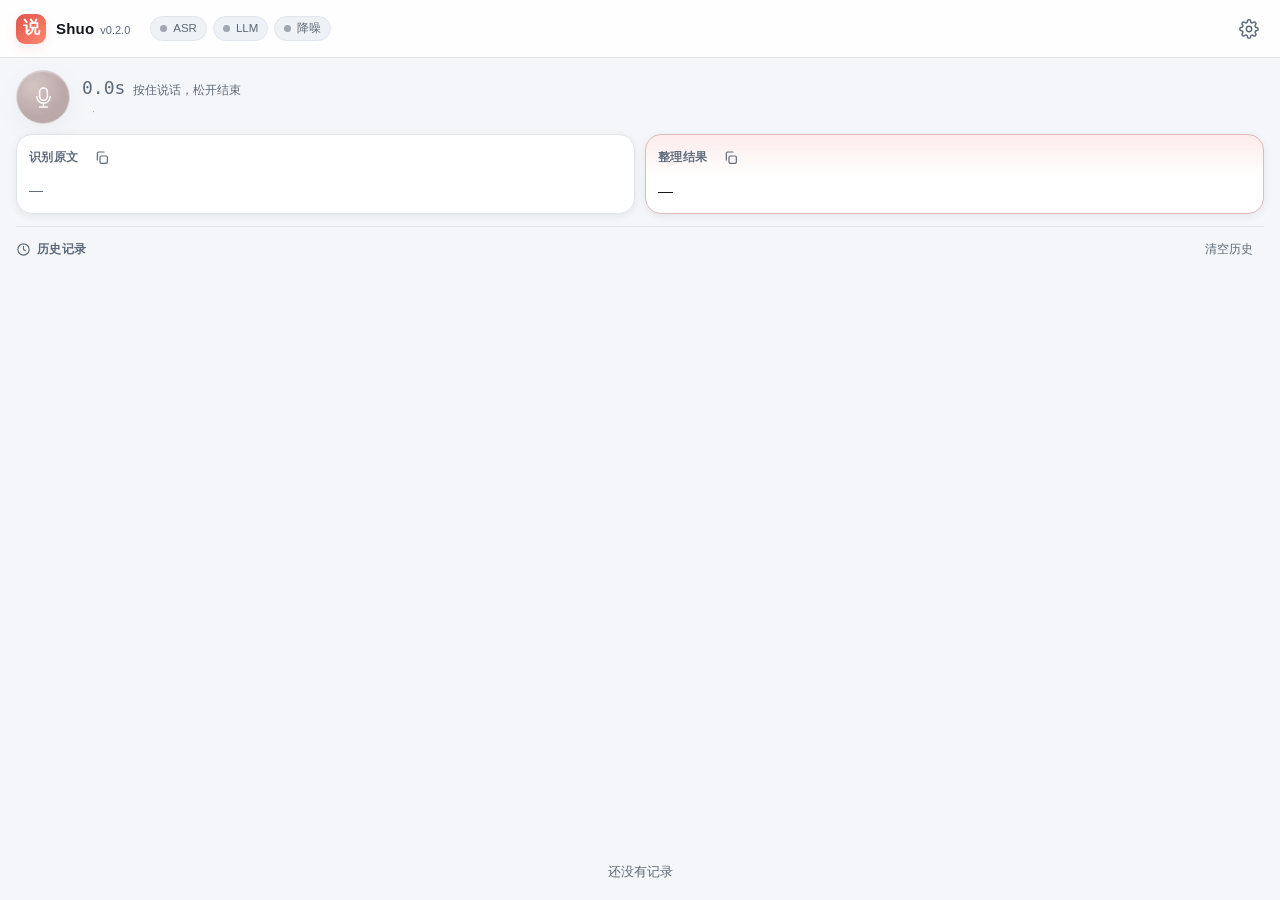
==== src-tauri/ui/index.html @ 4c84578a "feat: Tauri 3 rewrite with all-Rust inference - add src-tauri (ASR/LLM/denoise in Rust, static UI, d" ====
<!doctype html>
<html lang="zh">
<head>
  <meta charset="utf-8" />
  <meta name="viewport" content="width=device-width, initial-scale=1" />
  <title>说 · Shuo</title>
  <link rel="stylesheet" href="style.css" />
</head>
<body>
  <!-- 图标（内联 SVG，避免外部依赖） -->
  <svg class="svg-defs" aria-hidden="true">
    <symbol id="i-mic" viewBox="0 0 24 24">
      <path d="M12 15a4 4 0 0 0 4-4V6a4 4 0 1 0-8 0v5a4 4 0 0 0 4 4Z"/>
      <path d="M5 11a7 7 0 0 0 14 0M12 18v4M8 22h8"/>
    </symbol>
    <symbol id="i-copy" viewBox="0 0 24 24">
      <rect x="9" y="9" width="11" height="11" rx="2"/>
      <path d="M5 15V5a2 2 0 0 1 2-2h8"/>
    </symbol>
    <symbol id="i-check" viewBox="0 0 24 24"><path d="m4 12.5 5 5L20 6.5"/></symbol>
    <symbol id="i-gear" viewBox="0 0 24 24">
      <circle cx="12" cy="12" r="3.2"/>
      <path d="M19.4 15a1.7 1.7 0 0 0 .34 1.87l.06.06a2 2 0 1 1-2.83 2.83l-.06-.06a1.7 1.7 0 0 0-1.87-.34 1.7 1.7 0 0 0-1 1.55V21a2 2 0 1 1-4 0v-.09a1.7 1.7 0 0 0-1.11-1.55 1.7 1.7 0 0 0-1.87.34l-.06.06a2 2 0 1 1-2.83-2.83l.06-.06A1.7 1.7 0 0 0 4.6 15a1.7 1.7 0 0 0-1.55-1H3a2 2 0 1 1 0-4h.09A1.7 1.7 0 0 0 4.6 8.9a1.7 1.7 0 0 0-.34-1.87l-.06-.06a2 2 0 1 1 2.83-2.83l.06.06A1.7 1.7 0 0 0 9 4.6a1.7 1.7 0 0 0 1-1.55V3a2 2 0 1 1 4 0v.09a1.7 1.7 0 0 0 1 1.55 1.7 1.7 0 0 0 1.87-.34l.06-.06a2 2 0 1 1 2.83 2.83l-.06.06A1.7 1.7 0 0 0 19.4 9v.09a1.7 1.7 0 0 0 1.55 1H21a2 2 0 1 1 0 4h-.09a1.7 1.7 0 0 0-1.51 1Z"/>
    </symbol>
    <symbol id="i-x" viewBox="0 0 24 24"><path d="M6 6l12 12M18 6 6 18"/></symbol>
    <symbol id="i-trash" viewBox="0 0 24 24">
      <path d="M4 7h16M9 7V4h6v3M6 7l1 14h10l1-14"/>
    </symbol>
    <symbol id="i-refresh" viewBox="0 0 24 24">
      <path d="M20 11a8 8 0 1 0-2.3 6.7M20 5v6h-6"/>
    </symbol>
    <symbol id="i-folder" viewBox="0 0 24 24">
      <path d="M3 7a2 2 0 0 1 2-2h5l2 2h7a2 2 0 0 1 2 2v9a2 2 0 0 1-2 2H5a2 2 0 0 1-2-2Z"/>
    </symbol>
    <symbol id="i-history" viewBox="0 0 24 24">
      <circle cx="12" cy="12" r="9"/><path d="M12 7v5l3 2"/>
    </symbol>
    <symbol id="i-keyboard" viewBox="0 0 24 24">
      <rect x="2.5" y="6" width="19" height="12" rx="2"/>
      <path d="M7 10h.01M11 10h.01M15 10h.01M18 10h.01M7 14h10"/>
    </symbol>
    <symbol id="i-info" viewBox="0 0 24 24">
      <circle cx="12" cy="12" r="9"/><path d="M12 11v6M12 7.5h.01"/>
    </symbol>
    <symbol id="i-stop" viewBox="0 0 24 24"><rect x="7" y="7" width="10" height="10" rx="2"/></symbol>
  </svg>

  <div id="app">
    <header class="topbar">
      <div class="brand" id="brand">
        <span class="logo">说</span>
        <div class="brand-text">
          <strong>Shuo</strong>
          <span class="ver" id="ver">v0.2.0</span>
        </div>
      </div>

      <div class="chips" id="chips">
        <span class="chip" id="chip-asr" title="ASR"><i class="dot"></i><span>ASR</span></span>
        <span class="chip" id="chip-llm" title="LLM"><i class="dot"></i><span>LLM</span></span>
        <span class="chip" id="chip-denoise"><i class="dot"></i><span data-i18n="settings.denoise">降噪</span></span>
      </div>

      <div class="top-actions">
        <span class="hotkey-badge" id="hotkey-badge" hidden></span>
        <button class="icon-btn" id="btn-settings" data-i18n-title="btn.settings" title="设置">
          <svg><use href="#i-gear"/></svg>
        </button>
      </div>
    </header>

    <div class="banner" id="banner" hidden>
      <span id="banner-text"></span>
      <button class="link" id="banner-log">日志</button>
      <button class="icon-btn sm" id="banner-close" aria-label="关闭"><svg><use href="#i-x"/></svg></button>
    </div>

    <main class="main">
      <section class="composer">
        <div class="rec-strip">
          <button id="record" class="record-btn" disabled aria-label="按住说话">
            <svg class="mic"><use href="#i-mic"/></svg>
            <span class="rec-dot"></span>
          </button>
          <div class="rec-info">
            <div class="rec-line">
              <span class="rec-timer" id="timer">0.0s</span>
              <span class="rec-hint" id="record-hint">按住说话，松开结束</span>
            </div>
            <div class="rec-line dim">
              <span id="hotkey-hint"></span>
              <span class="sep">·</span>
              <span id="engine-line"></span>
            </div>
          </div>
          <span class="meta" id="meta"></span>
        </div>

        <div class="cards">
          <div class="card" id="card-asr">
            <header class="card-head">
              <h3 data-i18n="result.asr">识别原文</h3>
              <span class="badge" id="asr-lang"></span>
              <button class="icon-btn sm" data-copy="asr" data-i18n-title="btn.copy" title="复制">
                <svg><use href="#i-copy"/></svg>
              </button>
            </header>
            <p class="text muted" id="asr-text">—</p>
          </div>

          <div class="card accent" id="card-final">
            <header class="card-head">
              <h3 data-i18n="result.final">整理结果</h3>
              <span class="badge" id="meta-llm"></span>
              <button class="icon-btn sm" id="btn-copy" data-i18n-title="btn.copy" title="复制" disabled>
                <svg><use href="#i-copy"/></svg>
              </button>
            </header>
            <p class="text" id="final-text">—</p>
          </div>
        </div>
      </section>

      <section class="history-panel">
        <header class="section-head">
          <h3><svg class="sm"><use href="#i-history"/></svg><span data-i18n="history.title">历史记录</span></h3>
          <div class="section-tools">
            <span class="muted small" id="history-count"></span>
            <button class="btn ghost sm" id="btn-clear-history" data-i18n="btn.clear_history">清空历史</button>
          </div>
        </header>
        <ul class="history" id="history"></ul>
        <div class="empty" id="history-empty" data-i18n="history.empty">还没有记录</div>
      </section>
    </main>
  </div>

  <!-- 设置抽屉 -->
  <div class="overlay" id="overlay" hidden></div>
  <aside class="drawer" id="drawer" hidden aria-hidden="true">
    <header class="drawer-head">
      <h2 data-i18n="btn.settings">设置</h2>
      <button class="icon-btn" id="btn-close-settings" aria-label="关闭"><svg><use href="#i-x"/></svg></button>
    </header>
    <div class="drawer-body">
      <section class="group">
        <h3 class="group-title"><svg class="sm"><use href="#i-keyboard"/></svg><span data-i18n="settings.hotkey">快捷键设置</span></h3>
        <div class="row">
          <label class="switch"><input type="checkbox" id="chk-hotkey" /><i></i></label>
          <label data-i18n="settings.hotkey_key">全局热键（Ctrl+V 上屏）</label>
          <div class="row-controls">
            <kbd id="hotkey-value">F2</kbd>
            <button class="btn sm" id="btn-capture" data-which="main" data-i18n="btn.record_key">录制</button>
          </div>
        </div>
        <div class="row">
          <label class="switch"><input type="checkbox" id="chk-hotkey-terminal" /><i></i></label>
          <label data-i18n="settings.hotkey_terminal_key">终端热键（Ctrl+Shift+V 上屏）</label>
          <div class="row-controls">
            <kbd id="hotkey-value-terminal">F3</kbd>
            <button class="btn sm" id="btn-capture-terminal" data-which="terminal" data-i18n="btn.record_key">录制</button>
          </div>
        </div>
        <p class="hint" id="hotkey-tip" data-i18n="settings.hotkey_tip">按住说话：按下开始，松开结束。两个热键互相独立，可分别开关。</p>

        <div class="row">
          <label data-i18n="settings.mic">麦克风</label>
          <div class="row-controls">
            <select id="sel-mic"></select>
            <button class="icon-btn sm" id="btn-refresh-mic" data-i18n-title="btn.refresh" title="刷新"><svg><use href="#i-refresh"/></svg></button>
          </div>
        </div>

        <div class="row">
          <label data-i18n="settings.asr_lang_label">识别语言</label>
          <select id="sel-asr-lang"></select>
        </div>

        <div class="row">
          <label data-i18n="settings.denoise">音频降噪</label>
          <label class="switch"><input type="checkbox" id="chk-denoise" /><i></i></label>
        </div>
        <div class="row">
          <label data-i18n="settings.auto_type">自动输入</label>
          <label class="switch"><input type="checkbox" id="chk-auto-type" /><i></i></label>
        </div>
        <div class="row">
          <label data-i18n="settings.history">保存历史</label>
          <label class="switch"><input type="checkbox" id="chk-history" /><i></i></label>
        </div>
        <div class="row" id="row-remove-punc">
          <label data-i18n="settings.remove_punc">去标点（替换为空格）</label>
          <label class="switch"><input type="checkbox" id="chk-remove-punc" /><i></i></label>
        </div>
      </section>

      <section class="group">
        <h3 class="group-title"><span data-i18n="settings.llm">LLM 后处理</span></h3>
        <div class="row">
          <label data-i18n="settings.llm_enable">启用 LLM</label>
          <label class="switch"><input type="checkbox" id="chk-llm" /><i></i></label>
        </div>
        <div class="row">
          <label data-i18n="settings.llm_preset">提示词预设</label>
          <select id="sel-preset"></select>
        </div>
        <div class="row">
          <label data-i18n="settings.llm_saved">我的提示词</label>
          <div class="row-controls">
            <select id="sel-custom"></select>
            <button class="btn sm" id="btn-apply-custom" data-i18n="btn.apply">应用</button>
          </div>
        </div>
        <textarea id="llm-prompt" rows="7" spellcheck="false"></textarea>
        <div class="row-controls end">
          <input class="input sm" id="custom-name" data-i18n-placeholder="settings.prompt_name" placeholder="提示词名称" />
          <button class="btn sm" id="btn-save-custom" data-i18n="btn.save_as">另存为</button>
        </div>
        <p class="hint" data-i18n="settings.llm_hint">LLM 会把口语转成书面文本（补标点、去口癖）。关闭时直接输出 ASR 原文。</p>
      </section>

      <section class="group">
        <h3 class="group-title"><span data-i18n="settings.engine">模型与引擎</span></h3>
        <div class="kv"><span>ASR</span><code id="dir-asr">—</code></div>
        <div class="kv"><span>LLM</span><code id="dir-llm">—</code></div>
        <div class="row-controls end">
          <button class="btn sm" id="btn-reload" data-i18n="btn.reload">重新加载</button>
          <button class="btn sm" id="btn-open-dir" data-i18n="btn.open_config">打开配置目录</button>
          <button class="btn sm" id="btn-open-log" data-i18n="btn.open_log">打开日志</button>
        </div>
        <p class="hint" id="model-hint"></p>
      </section>

      <section class="group">
        <h3 class="group-title"><svg class="sm"><use href="#i-info"/></svg><span data-i18n="settings.interface">界面</span></h3>
        <div class="row">
          <label data-i18n="settings.ui_lang">界面语言</label>
          <select id="sel-ui-lang"></select>
        </div>
        <p class="hint" id="about-line"></p>
      </section>
    </div>
  </aside>

  <div class="loading-overlay" id="loading" hidden>
    <div class="spinner"></div>
    <div id="loading-text" data-i18n="loading.model">模型加载中…</div>
  </div>

  <div class="toasts" id="toasts"></div>

  <script src="app.js"></script>
</body>
</html>
---- src-tauri/ui/style.css ----
/* 说 · Shuo — UI（纯静态 HTML/CSS/JS，无构建步骤） */

:root {
  --bg: #f4f6f9;
  --panel: #ffffff;
  --panel-2: #eef1f5;
  --text: #14181d;
  --muted: #5d6a7a;
  --border: #e1e6ee;
  --accent: #e0524a;
  --accent-2: #ff8a72;
  --accent-soft: rgba(224, 82, 74, 0.11);
  --ok: #2f9e44;
  --warn: #d29922;
  --err: #d1242f;
  --shadow: 0 12px 32px rgba(16, 24, 40, 0.09);
  --shadow-sm: 0 2px 8px rgba(16, 24, 40, 0.07);
  --radius: 16px;
  --radius-sm: 10px;
  --topbar: 58px;
  color-scheme: light;
}

@media (prefers-color-scheme: dark) {
  :root {
    --bg: #0e1116;
    --panel: #161b22;
    --panel-2: #1d242d;
    --text: #e8edf4;
    --muted: #97a3b2;
    --border: #262e39;
    --accent: #ff6b5e;
    --accent-2: #ff9d86;
    --accent-soft: rgba(255, 107, 94, 0.15);
    --ok: #3fb950;
    --warn: #d29922;
    --err: #f85149;
    --shadow: 0 16px 44px rgba(0, 0, 0, 0.5);
    --shadow-sm: 0 2px 10px rgba(0, 0, 0, 0.35);
    color-scheme: dark;
  }
}

* { box-sizing: border-box; }

html, body {
  height: 100%;
  margin: 0;
}

body {
  background: var(--bg);
  color: var(--text);
  font-family: -apple-system, BlinkMacSystemFont, "Segoe UI", "Noto Sans CJK SC",
    "Source Han Sans SC", "Microsoft YaHei UI", "PingFang SC", Roboto, sans-serif;
  font-size: 14px;
  line-height: 1.55;
  -webkit-font-smoothing: antialiased;
  overflow: hidden;
  user-select: none;
}

.svg-defs { position: absolute; width: 0; height: 0; overflow: hidden; }

svg { width: 20px; height: 20px; fill: none; stroke: currentColor; stroke-width: 1.8; stroke-linecap: round; stroke-linejoin: round; }
svg.sm { width: 15px; height: 15px; }

#app {
  display: flex;
  flex-direction: column;
  height: 100%;
}

/* ── 顶栏 ───────────────────────────────────────────── */
.topbar {
  height: var(--topbar);
  flex: 0 0 var(--topbar);
  display: flex;
  align-items: center;
  gap: 14px;
  padding: 0 14px 0 16px;
  background: color-mix(in srgb, var(--panel) 86%, transparent);
  backdrop-filter: blur(12px);
  border-bottom: 1px solid var(--border);
}

.brand { display: flex; align-items: center; gap: 10px; min-width: 0; }

.logo {
  width: 30px; height: 30px;
  display: grid; place-items: center;
  border-radius: 9px;
  background: linear-gradient(135deg, var(--accent), var(--accent-2));
  color: #fff; font-weight: 700; font-size: 17px;
  box-shadow: 0 4px 12px var(--accent-soft);
}

.brand-text { display: flex; align-items: baseline; gap: 6px; }
.brand-text strong { font-size: 15px; letter-spacing: 0.2px; }
.brand-text .ver { font-size: 11px; color: var(--muted); }

.chips { display: flex; gap: 6px; margin-left: 6px; flex: 1; min-width: 0; }

.chip {
  display: inline-flex; align-items: center; gap: 6px;
  padding: 3px 9px;
  border: 1px solid var(--border);
  border-radius: 999px;
  font-size: 11.5px;
  color: var(--muted);
  background: var(--panel-2);
  white-space: nowrap;
}
.chip .dot { width: 7px; height: 7px; border-radius: 50%; background: var(--muted); opacity: .55; }
.chip.ok { color: var(--ok); border-color: color-mix(in srgb, var(--ok) 35%, var(--border)); }
.chip.ok .dot { background: var(--ok); opacity: 1; box-shadow: 0 0 0 3px color-mix(in srgb, var(--ok) 18%, transparent); }
.chip.pending { color: var(--warn); }
.chip.pending .dot { background: var(--warn); opacity: 1; animation: blink 1s infinite; }
.chip.err { color: var(--err); border-color: color-mix(in srgb, var(--err) 40%, var(--border)); }
.chip.err .dot { background: var(--err); opacity: 1; }
.chip.off { opacity: .55; }

@keyframes blink { 50% { opacity: .25; } }

.top-actions { display: flex; align-items: center; gap: 8px; }

.hotkey-badge {
  display: inline-flex; align-items: center;
  padding: 3px 9px;
  border-radius: 8px;
  background: var(--panel-2);
  border: 1px solid var(--border);
  font-size: 11.5px;
  color: var(--muted);
  font-family: ui-monospace, "SFMono-Regular", Consolas, monospace;
}
.hotkey-badge.err { color: var(--err); border-color: color-mix(in srgb, var(--err) 40%, var(--border)); }

.icon-btn {
  appearance: none;
  display: inline-grid; place-items: center;
  width: 34px; height: 34px;
  border-radius: 10px;
  border: 1px solid transparent;
  background: transparent;
  color: var(--muted);
  cursor: pointer;
  transition: background .15s, color .15s, border-color .15s, transform .15s;
}
.icon-btn:hover { background: var(--panel-2); color: var(--text); }
.icon-btn:active { transform: scale(.96); }
.icon-btn.sm { width: 28px; height: 28px; border-radius: 8px; }
.icon-btn.sm svg { width: 16px; height: 16px; }

/* ── 错误横幅 ──────────────────────────────────────── */
.banner {
  display: flex; align-items: center; gap: 10px;
  padding: 8px 14px;
  background: color-mix(in srgb, var(--err) 12%, var(--panel));
  border-bottom: 1px solid color-mix(in srgb, var(--err) 28%, var(--border));
  color: var(--text);
  font-size: 12.5px;
  flex: 0 0 auto;
}
.banner span { flex: 1; min-width: 0; overflow-wrap: anywhere; }
.link { background: none; border: 0; color: var(--accent); cursor: pointer; font-size: 12.5px; padding: 2px 4px; }
.link:hover { text-decoration: underline; }

/* ── 主体 ──────────────────────────────────────────── */
.main {
  flex: 1 1 auto;
  min-height: 0;
  display: grid;
  grid-template-columns: minmax(210px, 250px) minmax(0, 1fr);
  gap: 0;
}

.record-pane {
  display: flex; flex-direction: column; align-items: center;
  padding: 26px 16px 18px;
  border-right: 1px solid var(--border);
  background: linear-gradient(180deg, color-mix(in srgb, var(--panel) 60%, transparent), transparent 60%);
  min-width: 0;
}

.record-wrap { position: relative; display: grid; place-items: center; }

.record-btn {
  appearance: none;
  position: relative;
  width: 132px; height: 132px;
  border-radius: 50%;
  border: 1px solid color-mix(in srgb, var(--accent) 35%, var(--border));
  background: radial-gradient(circle at 32% 28%, var(--accent-2), var(--accent) 62%);
  color: #fff;
  cursor: pointer;
  display: grid; place-items: center;
  box-shadow: 0 14px 34px var(--accent-soft), inset 0 1px 0 rgba(255,255,255,.35);
  transition: transform .12s ease, box-shadow .2s ease, filter .2s ease;
  touch-action: none;
}
.record-btn svg { width: 46px; height: 46px; stroke-width: 1.6; }
.record-btn:disabled { filter: grayscale(.75) opacity(.55); cursor: not-allowed; box-shadow: none; }
.record-btn:not(:disabled):hover { transform: translateY(-1px); box-shadow: 0 18px 40px var(--accent-soft); }
.record-btn:not(:disabled):active { transform: scale(.97); }

.record-btn .rec-dot {
  position: absolute; bottom: 20px;
  width: 8px; height: 8px; border-radius: 50%;
  background: rgba(255, 255, 255, .9);
  opacity: 0;
  transition: opacity .2s;
}

body.recording .record-btn { animation: micpulse 1.6s ease-out infinite; }
body.recording .record-btn .rec-dot { opacity: 1; animation: blink 1s infinite; }
@keyframes micpulse {
  0% { box-shadow: 0 0 0 0 color-mix(in srgb, var(--accent) 45%, transparent), 0 14px 34px var(--accent-soft); }
  70% { box-shadow: 0 0 0 22px transparent, 0 14px 34px var(--accent-soft); }
  100% { box-shadow: 0 0 0 0 transparent, 0 14px 34px var(--accent-soft); }
}

.record-timer {
  margin-top: 14px;
  font-family: ui-monospace, "SFMono-Regular", Consolas, monospace;
  font-size: 22px;
  font-variant-numeric: tabular-nums;
  letter-spacing: .5px;
  color: var(--muted);
}
body.recording .record-timer { color: var(--accent); }

.record-hint { margin-top: 6px; font-size: 12.5px; color: var(--muted); text-align: center; }
.hotkey-hint {
  margin-top: 4px; font-size: 11.5px; color: var(--muted);
  font-family: ui-monospace, "SFMono-Regular", Consolas, monospace;
  text-align: center; overflow-wrap: anywhere;
}
.engine-line { margin-top: auto; padding-top: 14px; font-size: 11px; color: var(--muted); text-align: center; }

/* ── 结果区 ────────────────────────────────────────── */
.result-pane {
  min-width: 0; min-height: 0;
  display: flex; flex-direction: column;
  padding: 16px 16px 0;
  gap: 10px;
}

.card {
  background: var(--panel);
  border: 1px solid var(--border);
  border-radius: var(--radius);
  padding: 11px 13px 12px;
  box-shadow: var(--shadow-sm);
  flex: 0 0 auto;
}
.card.accent { border-color: color-mix(in srgb, var(--accent) 30%, var(--border)); background: linear-gradient(180deg, var(--accent-soft), transparent 55%), var(--panel); }

.card-head { display: flex; align-items: center; gap: 8px; }
.card-head h3 { margin: 0; font-size: 12px; font-weight: 600; color: var(--muted); letter-spacing: .4px; text-transform: uppercase; }
.card-tools { margin-left: auto; display: flex; align-items: center; gap: 4px; }

.badge {
  font-size: 10.5px;
  padding: 1px 7px;
  border-radius: 999px;
  background: var(--panel-2);
  color: var(--muted);
  border: 1px solid var(--border);
  white-space: nowrap;
}
.badge:empty { display: none; }

.text {
  margin: 7px 0 0;
  font-size: 15px;
  line-height: 1.62;
  white-space: pre-wrap;
  overflow-wrap: anywhere;
  user-select: text;
  max-height: 120px;
  overflow: auto;
}
.text.muted { color: var(--muted); font-size: 14px; }
.card.accent .text { font-size: 16px; }

.actions { display: flex; align-items: center; gap: 8px; flex: 0 0 auto; padding: 2px 0 4px; }
.meta { margin-left: auto; font-size: 11.5px; color: var(--muted); white-space: nowrap; overflow: hidden; text-overflow: ellipsis; }

.btn {
  appearance: none;
  display: inline-flex; align-items: center; justify-content: center; gap: 6px;
  height: 34px; padding: 0 13px;
  border-radius: 10px;
  border: 1px solid var(--border);
  background: var(--panel);
  color: var(--text);
  font-size: 13px;
  cursor: pointer;
  transition: background .15s, border-color .15s, transform .12s, opacity .15s;
  white-space: nowrap;
}
.btn svg { width: 16px; height: 16px; }
.btn:hover:not(:disabled) { background: var(--panel-2); }
.btn:active:not(:disabled) { transform: scale(.985); }
.btn:disabled { opacity: .5; cursor: not-allowed; }
.btn.primary {
  background: linear-gradient(135deg, var(--accent), var(--accent-2));
  border-color: transparent;
  color: #fff;
  font-weight: 600;
  box-shadow: 0 6px 16px var(--accent-soft);
}
.btn.primary:hover:not(:disabled) { filter: brightness(1.04); background: linear-gradient(135deg, var(--accent), var(--accent-2)); }
.btn.ghost { background: transparent; border-color: transparent; color: var(--muted); }
.btn.ghost:hover:not(:disabled) { background: var(--panel-2); color: var(--text); }
.btn.sm { height: 28px; padding: 0 10px; font-size: 12px; border-radius: 8px; }

/* ── 历史 ──────────────────────────────────────────── */
.history-panel {
  flex: 1 1 auto;
  min-height: 0;
  display: flex; flex-direction: column;
  border-top: 1px solid var(--border);
  padding-top: 8px;
  margin-top: 2px;
}
.section-head { display: flex; align-items: center; gap: 8px; padding-bottom: 4px; }
.section-head h3 { display: flex; align-items: center; gap: 6px; margin: 0; font-size: 12px; font-weight: 600; color: var(--muted); text-transform: uppercase; letter-spacing: .4px; }
.section-tools { margin-left: auto; display: flex; align-items: center; gap: 6px; }
.muted { color: var(--muted); }
.small { font-size: 11.5px; }

.history { list-style: none; margin: 0; padding: 0 0 12px; overflow: auto; flex: 1 1 auto; min-height: 0; }

.history li {
  position: relative;
  padding: 8px 10px;
  margin: 5px 0;
  border-radius: 10px;
  border: 1px solid transparent;
  background: var(--panel);
  cursor: pointer;
  transition: border-color .15s, background .15s;
  box-shadow: var(--shadow-sm);
}
.history li:hover { border-color: color-mix(in srgb, var(--accent) 30%, var(--border)); }
.history .h-top { display: flex; align-items: baseline; gap: 8px; }
.history .h-text {
  flex: 1; min-width: 0;
  font-size: 13px;
  overflow: hidden; text-overflow: ellipsis; white-space: nowrap;
}
.history .h-time { font-size: 10.5px; color: var(--muted); white-space: nowrap; }
.history .h-sub { margin-top: 2px; font-size: 11.5px; color: var(--muted); overflow: hidden; text-overflow: ellipsis; white-space: nowrap; }
.history .h-copy { position: absolute; right: 6px; top: 6px; opacity: 0; }
.history li:hover .h-copy { opacity: 1; }

.empty { padding: 18px 8px; text-align: center; color: var(--muted); font-size: 12.5px; }

/* ── 抽屉 ──────────────────────────────────────────── */
.overlay {
  position: fixed; inset: 0; z-index: 40;
  background: rgba(8, 12, 18, 0.42);
  backdrop-filter: blur(2px);
  animation: fade .18s ease;
}
@keyframes fade { from { opacity: 0; } }

.drawer {
  position: fixed; top: 0; right: 0; bottom: 0; z-index: 41;
  width: min(430px, 92vw);
  background: var(--panel);
  border-left: 1px solid var(--border);
  box-shadow: var(--shadow);
  display: flex; flex-direction: column;
  animation: slidein .22s cubic-bezier(.2, .8, .3, 1);
}
@keyframes slidein { from { transform: translateX(24px); opacity: .6; } }

.drawer-head {
  display: flex; align-items: center;
  padding: 14px 16px;
  border-bottom: 1px solid var(--border);
  flex: 0 0 auto;
}
.drawer-head h2 { margin: 0; font-size: 16px; flex: 1; }
.drawer-body { overflow: auto; padding: 6px 16px 20px; flex: 1 1 auto; }

.group { padding: 12px 0 6px; border-bottom: 1px solid var(--border); }
.group:last-child { border-bottom: 0; }
.group-title { display: flex; align-items: center; gap: 7px; margin: 2px 0 8px; font-size: 12px; color: var(--muted); text-transform: uppercase; letter-spacing: .5px; font-weight: 600; }

.row { display: flex; align-items: center; gap: 12px; min-height: 38px; }
.row > label:first-child { flex: 1; min-width: 0; font-size: 13.5px; }
.row-controls { display: flex; align-items: center; gap: 6px; }
.row-controls.end { justify-content: flex-end; margin-top: 8px; }

select, .input, textarea {
  appearance: none;
  border: 1px solid var(--border);
  background: var(--panel-2);
  color: var(--text);
  border-radius: 9px;
  padding: 6px 9px;
  font-size: 12.5px;
  font-family: inherit;
  outline: none;
  max-width: 210px;
  transition: border-color .15s, box-shadow .15s;
}
select { cursor: pointer; }
select:focus, .input:focus, textarea:focus { border-color: var(--accent); box-shadow: 0 0 0 3px var(--accent-soft); }
.input.sm { height: 28px; padding: 0 8px; max-width: 170px; }

textarea {
  width: 100%;
  max-width: none;
  margin-top: 8px;
  resize: vertical;
  min-height: 84px;
  line-height: 1.5;
  font-size: 12.5px;
  font-family: ui-monospace, "SFMono-Regular", Consolas, monospace;
  user-select: text;
}

kbd {
  font-family: ui-monospace, "SFMono-Regular", Consolas, monospace;
  font-size: 12px;
  padding: 3px 9px;
  border-radius: 7px;
  border: 1px solid var(--border);
  border-bottom-width: 2px;
  background: var(--panel-2);
  min-width: 46px;
  text-align: center;
}

.hint { margin: 4px 0 8px; font-size: 11.5px; color: var(--muted); line-height: 1.5; }

.switch { position: relative; display: inline-flex; width: 40px; height: 23px; flex: 0 0 auto; cursor: pointer; }
.switch input { position: absolute; opacity: 0; inset: 0; margin: 0; cursor: pointer; }
.switch i {
  position: absolute; inset: 0;
  border-radius: 999px;
  background: var(--panel-2);
  border: 1px solid var(--border);
  transition: background .18s, border-color .18s;
}
.switch i::after {
  content: "";
  position: absolute; top: 2px; left: 2px;
  width: 17px; height: 17px;
  border-radius: 50%;
  background: var(--panel);
  box-shadow: 0 1px 4px rgba(0,0,0,.25);
  transition: transform .18s;
}
.switch input:checked + i { background: var(--accent); border-color: transparent; }
.switch input:checked + i::after { transform: translateX(17px); background: #fff; }
.switch input:focus-visible + i { box-shadow: 0 0 0 3px var(--accent-soft); }

.kv { display: flex; gap: 10px; align-items: baseline; font-size: 11.5px; color: var(--muted); margin: 3px 0; }
.kv span { width: 34px; flex: 0 0 auto; font-weight: 600; }
.kv code { font-family: ui-monospace, Consolas, monospace; font-size: 11px; overflow: hidden; text-overflow: ellipsis; white-space: nowrap; direction: rtl; text-align: left; }

/* ── 加载遮罩 / Toast ──────────────────────────────── */
.loading-overlay {
  position: fixed; inset: 0; z-index: 60;
  display: flex; flex-direction: column; align-items: center; justify-content: center; gap: 14px;
  background: color-mix(in srgb, var(--bg) 82%, transparent);
  backdrop-filter: blur(6px);
  color: var(--muted);
  font-size: 13px;
}
.spinner {
  width: 34px; height: 34px;
  border-radius: 50%;
  border: 3px solid var(--border);
  border-top-color: var(--accent);
  animation: spin .9s linear infinite;
}
@keyframes spin { to { transform: rotate(360deg); } }

.toasts {
  position: fixed; left: 50%; bottom: 20px; z-index: 70;
  transform: translateX(-50%);
  display: flex; flex-direction: column; align-items: center; gap: 8px;
  pointer-events: none;
}
.toast {
  padding: 8px 14px;
  border-radius: 10px;
  background: color-mix(in srgb, var(--panel) 94%, transparent);
  border: 1px solid var(--border);
  box-shadow: var(--shadow);
  font-size: 12.5px;
  animation: toastin .18s ease;
  max-width: min(420px, 88vw);
}
.toast.err { border-color: color-mix(in srgb, var(--err) 45%, var(--border)); color: var(--err); }
.toast.ok { border-color: color-mix(in srgb, var(--ok) 45%, var(--border)); }
@keyframes toastin { from { opacity: 0; transform: translateY(6px); } }

[hidden] { display: none !important; }

/* 滚动条 */
::-webkit-scrollbar { width: 8px; height: 8px; }
::-webkit-scrollbar-thumb { background: color-mix(in srgb, var(--muted) 32%, transparent); border-radius: 8px; }
::-webkit-scrollbar-track { background: transparent; }

/* 窄窗口：上下布局 */
@media (max-width: 640px) {
  .main { grid-template-columns: 1fr; overflow: auto; }
  .record-pane { border-right: 0; border-bottom: 1px solid var(--border); padding: 18px 14px; }
  .result-pane { padding: 12px 12px 0; }
  .chips { display: none; }
  .text { max-height: 96px; }
}

/* ── v2 布局：小按钮 + 顶部结果 + 历史占大头 ───────────── */
.main {
  display: flex;
  flex-direction: column;
  min-height: 0;
  overflow: hidden;
}

.composer {
  flex: 0 0 auto;
  display: flex;
  flex-direction: column;
  gap: 10px;
  padding: 12px 16px 0;
}

.rec-strip {
  display: flex;
  align-items: center;
  gap: 12px;
  min-width: 0;
}

.rec-strip .record-btn {
  width: 54px;
  height: 54px;
  flex: 0 0 auto;
  border-radius: 50%;
  box-shadow: 0 8px 20px var(--accent-soft), inset 0 1px 0 rgba(255,255,255,.35);
}
.rec-strip .record-btn svg { width: 23px; height: 23px; }
.rec-strip .record-btn .rec-dot { bottom: 7px; width: 6px; height: 6px; }

.rec-info { flex: 1 1 auto; min-width: 0; display: flex; flex-direction: column; gap: 1px; }
.rec-line { display: flex; align-items: baseline; gap: 8px; min-width: 0; }
.rec-line.dim { font-size: 11px; color: var(--muted); overflow: hidden; white-space: nowrap; text-overflow: ellipsis; }
.rec-line.dim .sep { opacity: .45; margin: 0 2px; }
.rec-timer {
  font-family: ui-monospace, "SFMono-Regular", Consolas, monospace;
  font-size: 18px;
  font-variant-numeric: tabular-nums;
  color: var(--muted);
}
body.recording .rec-timer { color: var(--accent); }
.rec-hint { font-size: 12px; color: var(--muted); overflow: hidden; text-overflow: ellipsis; white-space: nowrap; }

.rec-strip .meta { margin-left: auto; font-size: 11.5px; color: var(--muted); white-space: nowrap; }

.cards {
  display: grid;
  grid-template-columns: minmax(0, 1fr) minmax(0, 1fr);
  gap: 10px;
}
.cards .card { padding: 9px 12px 10px; min-width: 0; }
.cards .text { max-height: 108px; overflow: auto; font-size: 14px; }
.cards .card.accent .text { font-size: 15px; }
.cards .card-head h3 { font-size: 11.5px; }

.history-panel {
  flex: 1 1 auto;
  min-height: 0;
  display: flex;
  flex-direction: column;
  margin: 12px 16px 0;
  padding-top: 8px;
  border-top: 1px solid var(--border);
}
.history-panel .section-head { flex: 0 0 auto; }
.history {
  flex: 1 1 auto;
  min-height: 0;
  overflow: auto;
  padding-bottom: 0;
}

.history li { padding: 7px 10px; margin: 5px 0; }
.history .h-top { display: flex; min-width: 0; }
.history .h-text {
  display: -webkit-box;
  -webkit-line-clamp: 2;
  -webkit-box-orient: vertical;
  overflow: hidden;
  white-space: normal;
  font-size: 13px;
  line-height: 1.45;
}
.history .h-meta {
  display: flex;
  align-items: center;
  gap: 8px;
  margin-top: 3px;
  font-size: 11px;
  color: var(--muted);
}
.history .h-sub {
  flex: 1 1 auto;
  min-width: 0;
  overflow: hidden;
  text-overflow: ellipsis;
  white-space: nowrap;
}
.history .h-time { flex: 0 0 auto; white-space: nowrap; }
.history .h-copy { position: static; flex: 0 0 auto; margin-left: 4px; opacity: 0; }
.history li:hover .h-copy { opacity: 1; }

@media (max-width: 640px) {
  .main { overflow: auto; }
  .composer { padding: 10px 12px 0; }
  .cards { grid-template-columns: 1fr; }
  .history-panel { margin: 10px 12px 0; }
}
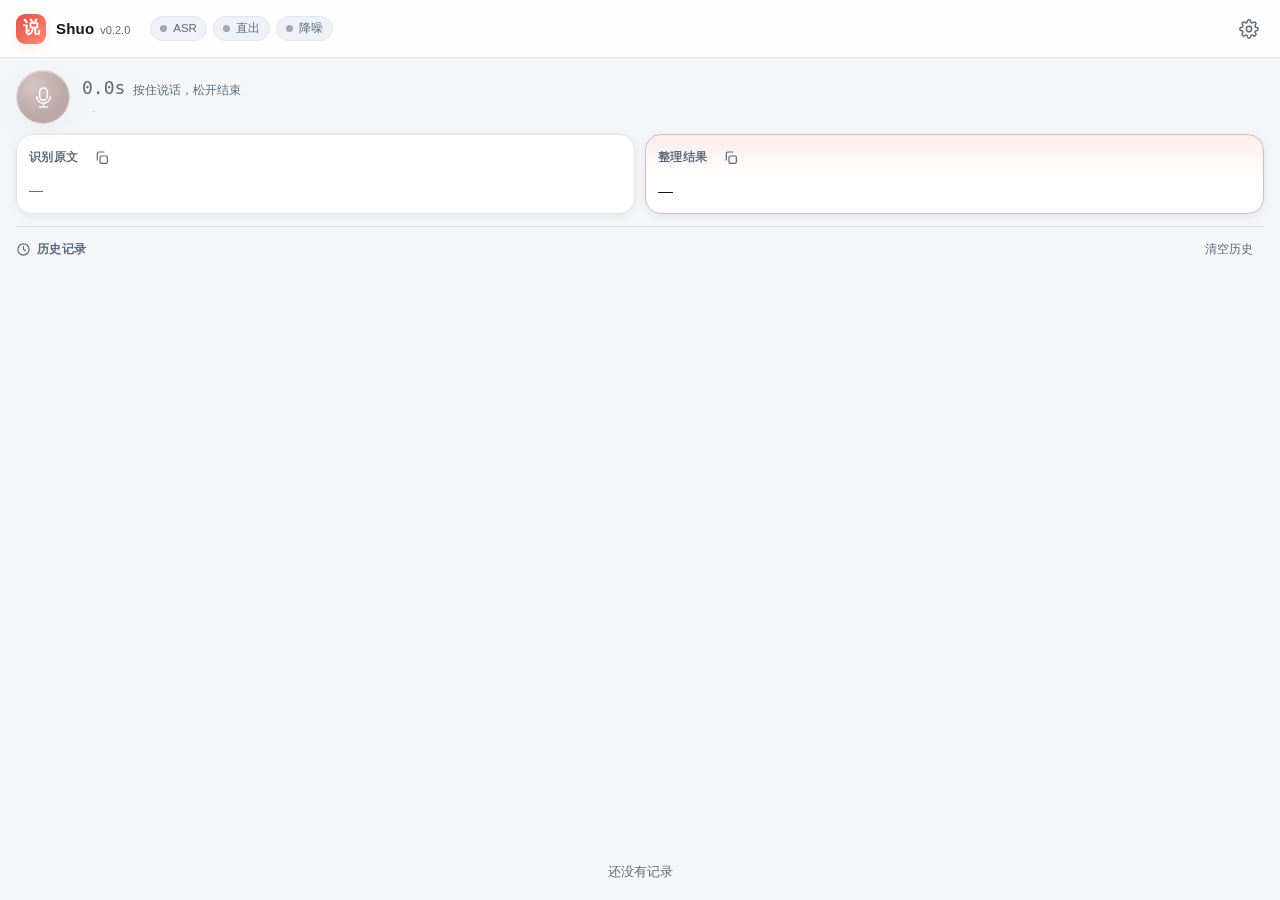
==== commit 04fa22a4: "feat! single-model: 移除双模型工作流——删除 LLM 后处理段及全部关联（qsa E3 同款手术） 产品收敛为「录音 → 单模型直出（system 段提示词）→ 上屏」一条路径： " ====
--- a/src-tauri/ui/index.html
+++ b/src-tauri/ui/index.html
@@ -57,7 +57,7 @@
 
       <div class="chips" id="chips">
         <span class="chip" id="chip-asr" title="ASR"><i class="dot"></i><span>ASR</span></span>
-        <span class="chip" id="chip-llm" title="LLM"><i class="dot"></i><span>LLM</span></span>
+        <span class="chip" id="chip-single" title="Single-model"><i class="dot"></i><span>直出</span></span>
         <span class="chip" id="chip-denoise"><i class="dot"></i><span data-i18n="settings.denoise">降噪</span></span>
       </div>
 
@@ -111,7 +111,7 @@
           <div class="card accent" id="card-final">
             <header class="card-head">
               <h3 data-i18n="result.final">整理结果</h3>
-              <span class="badge" id="meta-llm"></span>
+              <span class="badge" id="meta-final"></span>
               <button class="icon-btn sm" id="btn-copy" data-i18n-title="btn.copy" title="复制" disabled>
                 <svg><use href="#i-copy"/></svg>
               </button>
@@ -195,34 +195,19 @@
       </section>
 
       <section class="group">
-        <h3 class="group-title"><span data-i18n="settings.llm">LLM 后处理</span></h3>
-        <div class="row">
-          <label data-i18n="settings.llm_enable">启用 LLM</label>
-          <label class="switch"><input type="checkbox" id="chk-llm" /><i></i></label>
-        </div>
-        <div class="row">
-          <label data-i18n="settings.llm_preset">提示词预设</label>
-          <select id="sel-preset"></select>
-        </div>
-        <div class="row">
-          <label data-i18n="settings.llm_saved">我的提示词</label>
-          <div class="row-controls">
-            <select id="sel-custom"></select>
-            <button class="btn sm" id="btn-apply-custom" data-i18n="btn.apply">应用</button>
-          </div>
-        </div>
-        <textarea id="llm-prompt" rows="7" spellcheck="false"></textarea>
-        <div class="row-controls end">
-          <input class="input sm" id="custom-name" data-i18n-placeholder="settings.prompt_name" placeholder="提示词名称" />
-          <button class="btn sm" id="btn-save-custom" data-i18n="btn.save_as">另存为</button>
-        </div>
-        <p class="hint" data-i18n="settings.llm_hint">LLM 会把口语转成书面文本（补标点、去口癖）。关闭时直接输出 ASR 原文。</p>
+        <h3 class="group-title"><span data-i18n="settings.single">单模型直出</span></h3>
+        <div class="row">
+          <label data-i18n="settings.single_preset">优化提示词</label>
+          <select id="sel-single-preset"></select>
+        </div>
+        <textarea id="single-prompt" rows="3" spellcheck="false" hidden></textarea>
+        <p class="hint" id="single-model-state"></p>
+        <p class="hint" data-i18n="settings.single_hint">微调统一模型按提示词一步直出优化文本（识别+整理）。需要 unified 模型包（finetune/ 产线）；基座包上提示词仅作识别偏置，选「逐字转写」可完全消除偏置。</p>
       </section>
 
       <section class="group">
         <h3 class="group-title"><span data-i18n="settings.engine">模型与引擎</span></h3>
         <div class="kv"><span>ASR</span><code id="dir-asr">—</code></div>
-        <div class="kv"><span>LLM</span><code id="dir-llm">—</code></div>
         <div class="row-controls end">
           <button class="btn sm" id="btn-reload" data-i18n="btn.reload">重新加载</button>
           <button class="btn sm" id="btn-open-dir" data-i18n="btn.open_config">打开配置目录</button>
--- a/src-tauri/ui/style.css
+++ b/src-tauri/ui/style.css
@@ -630,3 +630,15 @@
   .cards { grid-template-columns: 1fr; }
   .history-panel { margin: 10px 12px 0; }
 }
+
+/* 热键行：开关固定宽度，不要被首列 flex 拉长 */
+.row > label.switch {
+  flex: 0 0 auto;
+  width: 40px;
+  min-width: 40px;
+  max-width: 40px;
+}
+.row > label.switch + label {
+  flex: 1 1 auto;
+  min-width: 0;
+}
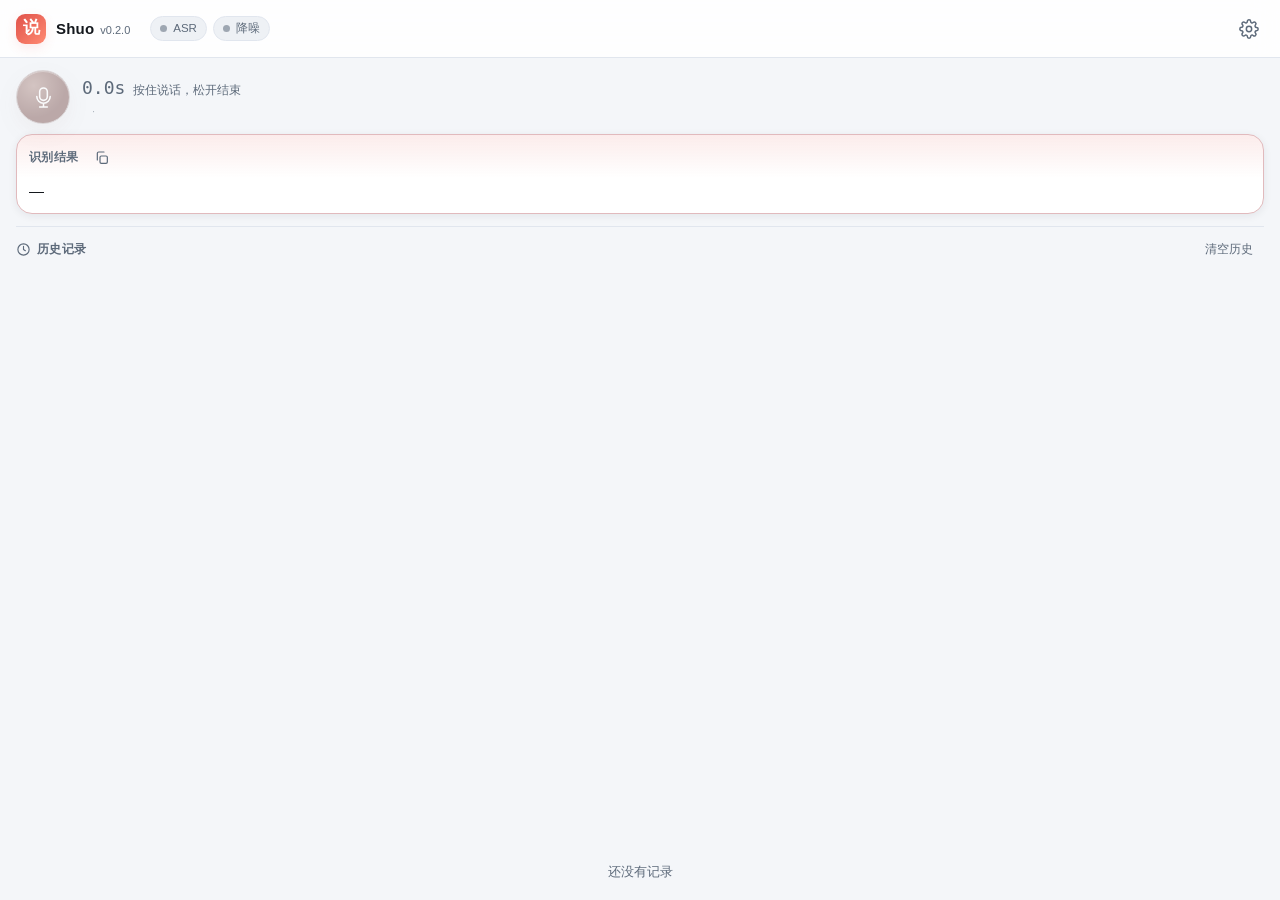
==== commit ad7f0846: "feat!: ASR with prompt-controlled output style — GGUF/1.7B runtime, in-app model download, drop PySi" ====
--- a/src-tauri/ui/index.html
+++ b/src-tauri/ui/index.html
@@ -57,7 +57,6 @@
 
       <div class="chips" id="chips">
         <span class="chip" id="chip-asr" title="ASR"><i class="dot"></i><span>ASR</span></span>
-        <span class="chip" id="chip-single" title="Single-model"><i class="dot"></i><span>直出</span></span>
         <span class="chip" id="chip-denoise"><i class="dot"></i><span data-i18n="settings.denoise">降噪</span></span>
       </div>
 
@@ -71,6 +70,7 @@
 
     <div class="banner" id="banner" hidden>
       <span id="banner-text"></span>
+      <button class="link" id="banner-download" data-i18n="btn.download_model" hidden>下载模型</button>
       <button class="link" id="banner-log">日志</button>
       <button class="icon-btn sm" id="banner-close" aria-label="关闭"><svg><use href="#i-x"/></svg></button>
     </div>
@@ -97,20 +97,10 @@
         </div>
 
         <div class="cards">
-          <div class="card" id="card-asr">
-            <header class="card-head">
-              <h3 data-i18n="result.asr">识别原文</h3>
-              <span class="badge" id="asr-lang"></span>
-              <button class="icon-btn sm" data-copy="asr" data-i18n-title="btn.copy" title="复制">
-                <svg><use href="#i-copy"/></svg>
-              </button>
-            </header>
-            <p class="text muted" id="asr-text">—</p>
-          </div>
-
           <div class="card accent" id="card-final">
             <header class="card-head">
-              <h3 data-i18n="result.final">整理结果</h3>
+              <h3 data-i18n="result.final">识别结果</h3>
+              <span class="badge" id="asr-lang"></span>
               <span class="badge" id="meta-final"></span>
               <button class="icon-btn sm" id="btn-copy" data-i18n-title="btn.copy" title="复制" disabled>
                 <svg><use href="#i-copy"/></svg>
@@ -195,19 +185,31 @@
       </section>
 
       <section class="group">
-        <h3 class="group-title"><span data-i18n="settings.single">单模型直出</span></h3>
-        <div class="row">
-          <label data-i18n="settings.single_preset">优化提示词</label>
-          <select id="sel-single-preset"></select>
-        </div>
-        <textarea id="single-prompt" rows="3" spellcheck="false" hidden></textarea>
-        <p class="hint" id="single-model-state"></p>
-        <p class="hint" data-i18n="settings.single_hint">微调统一模型按提示词一步直出优化文本（识别+整理）。需要 unified 模型包（finetune/ 产线）；基座包上提示词仅作识别偏置，选「逐字转写」可完全消除偏置。</p>
+        <h3 class="group-title"><span data-i18n="settings.style">输出风格</span></h3>
+        <div class="row">
+          <label data-i18n="settings.style_preset">风格提示词</label>
+          <select id="sel-style-preset"></select>
+        </div>
+        <textarea id="style-prompt" rows="3" spellcheck="false" hidden></textarea>
+        <p class="hint" id="style-model-state"></p>
+        <p class="hint" data-i18n="settings.style_hint">微调模型包按提示词控制输出风格（书面化/翻译/简略/详细）。可在「模型与引擎」一键下载；基座包上提示词仅作识别偏置，选「逐字转写」可完全消除偏置。</p>
       </section>
 
       <section class="group">
         <h3 class="group-title"><span data-i18n="settings.engine">模型与引擎</span></h3>
         <div class="kv"><span>ASR</span><code id="dir-asr">—</code></div>
+        <div class="row">
+          <label data-i18n="settings.model_download">模型下载</label>
+          <div class="row-controls">
+            <button class="btn sm primary" id="btn-download-model" data-i18n="btn.download_model">下载模型</button>
+            <button class="btn sm ghost" id="btn-open-release" data-i18n="btn.open_release">来源页面</button>
+          </div>
+        </div>
+        <div class="dl-progress" id="dl-progress" hidden>
+          <div class="dl-bar"><i id="dl-bar"></i></div>
+          <span class="muted small" id="dl-text"></span>
+        </div>
+        <p class="hint" data-i18n="settings.model_download_hint">一键从项目 GitHub Release 下载微调模型包（约 1.4 GB）到 ~/.shuo/models/，支持断点续传，完成后自动重载。</p>
         <div class="row-controls end">
           <button class="btn sm" id="btn-reload" data-i18n="btn.reload">重新加载</button>
           <button class="btn sm" id="btn-open-dir" data-i18n="btn.open_config">打开配置目录</button>
--- a/src-tauri/ui/style.css
+++ b/src-tauri/ui/style.css
@@ -569,7 +569,7 @@
 
 .cards {
   display: grid;
-  grid-template-columns: minmax(0, 1fr) minmax(0, 1fr);
+  grid-template-columns: minmax(0, 1fr);
   gap: 10px;
 }
 .cards .card { padding: 9px 12px 10px; min-width: 0; }
@@ -642,3 +642,31 @@
   flex: 1 1 auto;
   min-width: 0;
 }
+
+/* 一键下载模型：进度条（引擎设置区） */
+.dl-progress {
+  display: flex;
+  align-items: center;
+  gap: 8px;
+  margin: 6px 0 2px;
+}
+.dl-bar {
+  flex: 1 1 auto;
+  height: 6px;
+  border-radius: 3px;
+  background: var(--panel-2);
+  overflow: hidden;
+}
+.dl-bar i {
+  display: block;
+  height: 100%;
+  width: 0%;
+  border-radius: 3px;
+  background: linear-gradient(90deg, var(--accent), var(--accent-2));
+  transition: width .35s ease;
+}
+.dl-progress .small {
+  flex: 0 0 auto;
+  white-space: nowrap;
+  font-variant-numeric: tabular-nums;
+}
